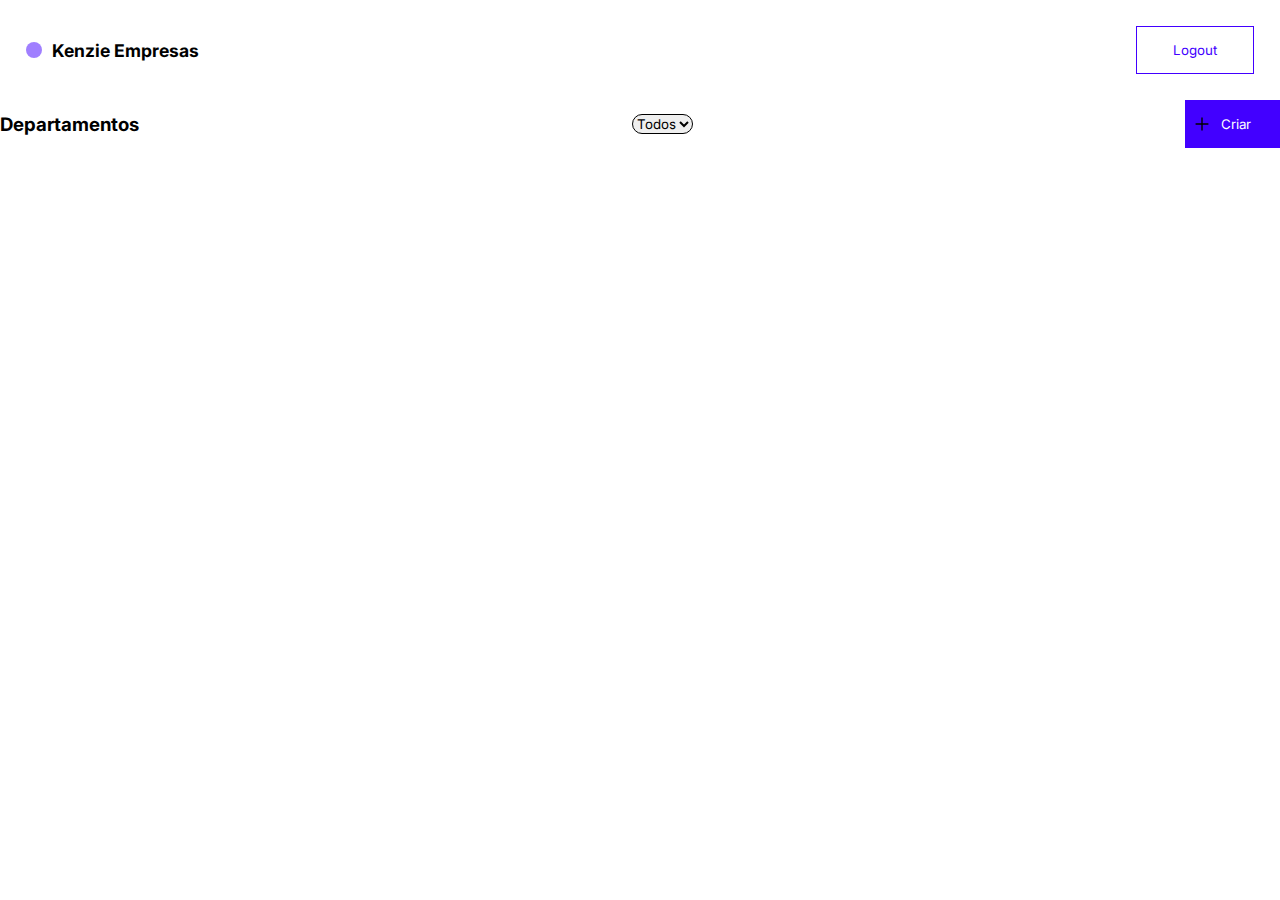
==== pages/admin-dashboard/index.html @ 844704b4 "feat/ new API functions | admin-dashboard | admin-dashboard edit department" ====
<!DOCTYPE html>

<html lang="pt-br">

<head>

    <meta charset="UTF-8">

    <meta http-equiv="X-UA-Compatible" content="IE=edge">

    <meta name="viewport" content="width=device-width, initial-scale=1.0">

    <!-- Global CSS -->

    <link rel="stylesheet" href="../../src/stylesheet/globalStyle.css">
    <link rel="stylesheet" href="../../src/stylesheet/buttonsStyle.css">
    <link rel="stylesheet" href="../../src/stylesheet/toastfy.css">
    <link rel="stylesheet" href="../../src/stylesheet/modal.css">

    <!-- Local CSS -->

    <link rel="stylesheet" href="header.css">
    <link rel="stylesheet" href="department-navigation.css">
    <link rel="stylesheet" href="edit-info-modal.css">
    <link rel="stylesheet" href="ul-style.css">
    <link rel="stylesheet" href="li-style.css">

    <!-- Javascript -->

    <script defer src="department-navigation.js" type="module"></script>
    <script defer src="create-department.js" type="module"></script>
    <script defer src="edit-info.js" type="module"></script>

    <title>Document</title>
    
</head>

<body>

    <header class="home-header">
        <div class="header-container">
            <div class="logo-header">
                <div class="ball"></div>
                <h1 class="title">Kenzie Empresas</h1>
            </div>

            <button class="logout button-style-1">Logout</button>
        </div>
    </header>

    <main class="main-content">

        <section class="department-section">
            <nav class="department-navigation">
                <h3 class="department-title">Departamentos</h3>
                <select class="select-company"><option id="all-companies">Todos</option></select>
                <button class="create-department button-style-2"><img class="add" src="../../src/images/icons/add.svg">Criar</button>
            </nav>
            <div class="ul-department">
                <ul class="department-list"></ul>
            </div>

        </section>

</body>
</html>
---- src/stylesheet/globalStyle.css ----
@import url('https://fonts.googleapis.com/css2?family=Inter:wght@100;200;300;400;500;600;700;800;900&display=swap'); /* Inter font-family: 'Inter', sans-serif; */

* {
    font-family: var(--font-inter);
    margin: 0;
}

html, body {
    height: 100%;
}

:root {
    /* Colors */

    --color-blue: #4200FF;
    --color-blue-50a: #4400FF80;
    --color-white: #FFFFFF;
    --color-black: #000000;
    --color-red: #CE4646;
    --color-green: #4BA036;
    --color-grey: #6F6F6F;
    --color-grey-50a: #6F6F6F80;

    /* Font */

    --font-size-1: 3rem;     /* 40px */
    --font-size-2: 2rem;     /* 32px */
    --font-size-3: 1.875rem; /* 30px */
    --font-size-4: 1.3rem;   /* 20px */
    --font-size-5: 1.1rem;   /* 18px */
    --font-size-6: 1rem;     /* 16px */
    --font-size-7: 0.9rem;   /* 14px */

    --font-weight-1: 700;
    --font-weight-2: 600;
    --font-weight-3: 500;
    --font-weight-4: 400;

    --font-inter: 'Inter', sans-serif;
}
---- src/stylesheet/buttonsStyle.css ----
button {
    cursor: pointer;
    height: 48px;
}

.button-style-1 {
    color: var(--color-blue);
    background-color: var(--color-white);
    border: 1px solid var(--color-blue);
}

.button-style-2 {
    color: var(--color-white);
    background-color: var(--color-blue);
    border: 1px solid var(--color-blue);
}

.button-style-3 {
    color: var(--color-white);
    background-color: var(--color-green);
    border: 1px solid var(--color-green);
}

.button-style-4 {
    color: var(--color-red);
    background-color: var(--color-white);
    border: 1px solid var(--color-red);
}
---- src/stylesheet/toastfy.css ----
body {
    position: relative;
}

.toastfy-container {
    width: 100%;
    display: flex;
    justify-content: center;
}

.toastfy {
    width: 207px;
    height: 68px;
    display: flex;
    justify-content: center;
    align-items: center;
    border-radius: 10px;
    position: fixed;
    animation-name: popUp;
    animation-duration: 8s;
    animation-iteration-count: infinite;
}

.toastfy-success {
    background-color: var(--color-green);
}

.toastfy-fail {
    background-color: var(--color-red);
}

@keyframes popUp {
    0% {
        bottom: -75px;
    }

    10% {
        bottom: 0;
    }

    75% {
        bottom: 0;
    }

    100% {
        bottom: -75px;
    }
}
---- src/stylesheet/modal.css ----
.modal-background {
    width: 100%;
    height: 100%;
    display: flex;
    align-items: center;
    position: absolute;
    top: 0;
    left: 0;
    background-color: var(--color-grey-50a);
}

.modal-template {
    width: 900px;
    padding: 39px 43px;
    background-color: var(--color-white);
    margin: 0 auto;
}

.close-modal-container {
    display: flex;
    justify-content: flex-end;
}

.close-modal {
    display: flex;
    justify-content: center;
    align-items: center;
    width: 25px;
    height: 25px;
    border: none;
    background-color: var(--color-white);
}
---- pages/admin-dashboard/header.css ----
/* Header */

.header-container {
    max-width: 1440px;
    display: flex;
    flex-direction: row;
    justify-content: space-between;
    align-items: center;
    position: relative;
    padding: 26px;
    margin: 0 auto;
}

.title {
    font-size: var(--font-size-5);
}

/* Logo */

.logo-header {
    display: flex;
    align-items: center;
    justify-content: space-between;
    gap: 10px;
}

.ball {
    width: 16px;
    height: 16px;
    border-radius: 100%;
    background-color: var(--color-blue);
    opacity: 0.5;
}

/* Buttons */

.logout {
    padding: 13px 36px;
}

.logout:hover {
    color: var(--color-white);
    background-color: var(--color-blue);
    border: 1px solid var(--color-blue);
    transition: 200ms;
}
---- pages/admin-dashboard/department-navigation.css ----
.department-section {
    max-width: 1440px;
    margin: 0 auto;
}

.department-navigation {
    display: flex;
    justify-content: space-between;
    align-items: center;
}

.select-company {
    border: 1px solid var(--color-black);
    border-radius: 15px;
}

.create-department {
    position: relative;
    display: flex;
    align-items: center;
    padding: 0 28px 0 35px;
    justify-content: space-evenly;
}

.add {
    width: 22px;
    height: 22px;
    position: absolute;
    left: 5px;
}
---- pages/admin-dashboard/edit-info-modal.css ----
.info-modal-title {
    margin-bottom: 20px;
}

.info-modal-container {
    display: flex;
    align-items: center;
    justify-content: space-between;
}

.info-modal-department {
    display: flex;
    flex-direction: column;
    gap: 11px;
}

.info-modal-hire {
    display: flex;
    flex-direction: column;
    gap: 14px;
}

.select-out-of-work {
    width: 423px;
    height: 52px;
}

.hire-button {
    align-self: flex-end;
}

.department-workers-list {
    display: flex;
    align-items: center;
    gap: 30px;
    list-style: none;
    overflow-x: scroll;
}

.department-workers-card {
    width: 306px;
    display: flex;
    flex-direction: column;
    gap: 9px;
    border-bottom: 1px solid var(--color-blue);
    padding: 18px 29px;
}

.department-workers-card-container {
    display: flex;
    justify-content: center;
}

.fire-button {
    width: 157px;
}
---- pages/admin-dashboard/ul-style.css ----
.ul-department {
    width: 1440px;
    max-height: 385px;
    display: flex;
    margin: 0 auto;
    margin-top: 19px;
}

.department-list {
    display: flex;
    flex-wrap: wrap;
    list-style: none;
    padding: 52px 85px;
    gap: 92px;
    overflow-y: scroll;
}
---- pages/admin-dashboard/li-style.css ----
.department-card {
    width: 489px;
    display: flex;
    flex-direction: column;
    gap: 10px;
    border-bottom: 1px solid var(--color-blue);
    padding: 18px 29px;
}

.buttons-container {
    display: flex;
    flex-direction: row;
    justify-content: center;
    align-items: center;
    gap: 20px;
    margin-top: 26px;
}

.department-info, .delete-department, .change-department-description {
    width: 44px;
    height: 30px;
    background-color: transparent;
    border: transparent;
}

.button-icon {
    width: 100%;
    height: 100%;
}
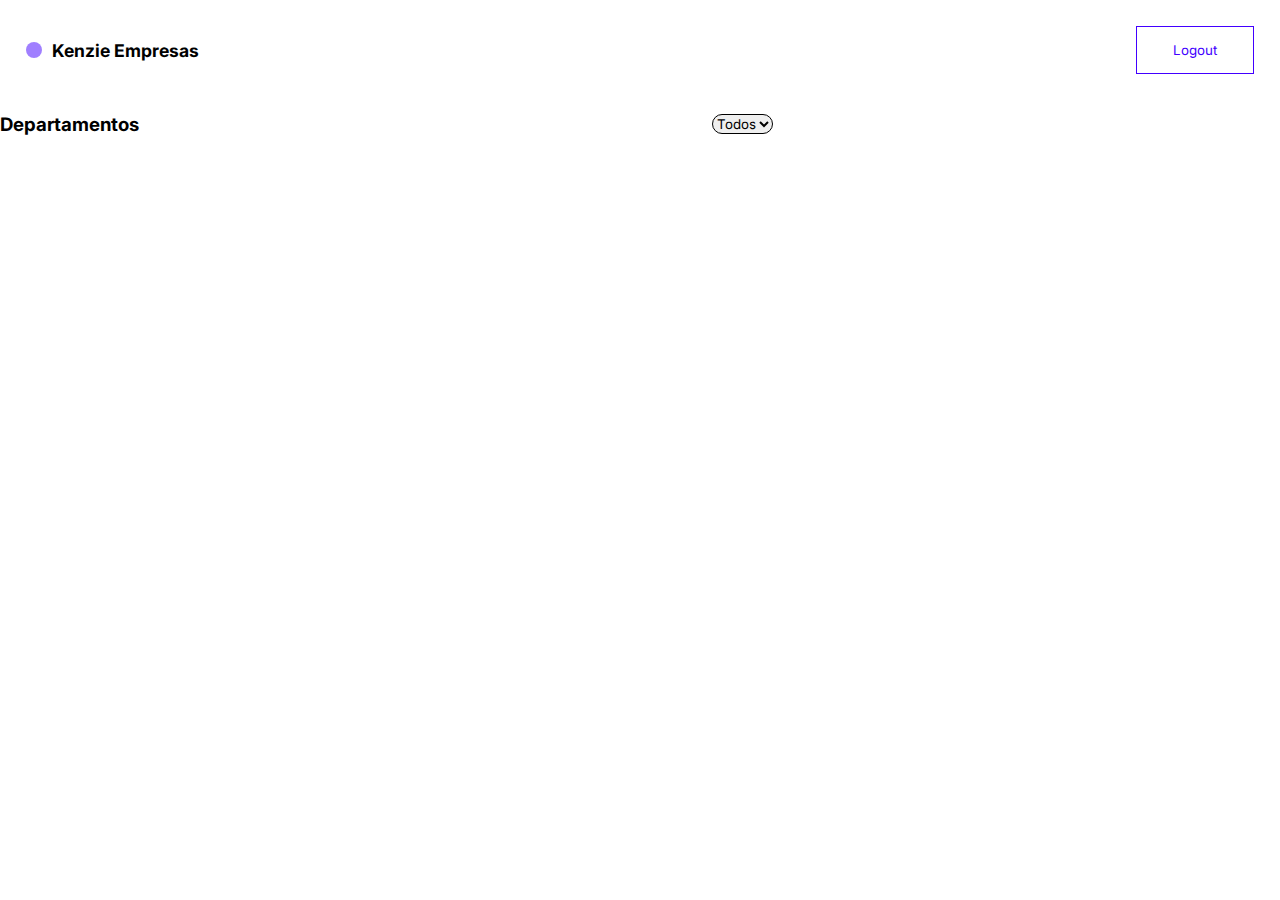
==== commit 10d3883a: "feat/ new APIs for edit Department | edit-department event" ====
--- a/pages/admin-dashboard/index.html
+++ b/pages/admin-dashboard/index.html
@@ -22,6 +22,8 @@
     <link rel="stylesheet" href="header.css">
     <link rel="stylesheet" href="department-navigation.css">
     <link rel="stylesheet" href="edit-info-modal.css">
+    <link rel="stylesheet" href="create-department.css">
+    <link rel="stylesheet" href="edit-department.css">
     <link rel="stylesheet" href="ul-style.css">
     <link rel="stylesheet" href="li-style.css">
 
@@ -30,6 +32,7 @@
     <script defer src="department-navigation.js" type="module"></script>
     <script defer src="create-department.js" type="module"></script>
     <script defer src="edit-info.js" type="module"></script>
+    <script defer src="edit-department.js" type="module"></script>
 
     <title>Document</title>
     
--- a/pages/admin-dashboard/department-navigation.css
+++ b/pages/admin-dashboard/department-navigation.css
@@ -1,5 +1,5 @@
 .department-section {
-    max-width: 1440px;
+    width: 1440px;
     margin: 0 auto;
 }
 
--- a/pages/admin-dashboard/create-department.css
+++ b/pages/admin-dashboard/create-department.css
@@ -0,0 +1,13 @@
+.create-department-form {
+    display: flex;
+    flex-direction: column;
+    gap: 13px;
+}
+
+.create-department-name-input, .create-department-description-input {
+    height: 52px;
+}
+
+.create-department-select {
+    height: 52px;
+}--- a/pages/admin-dashboard/edit-department.css
+++ b/pages/admin-dashboard/edit-department.css
@@ -0,0 +1,11 @@
+.edit-department-form {
+    display: flex;
+    flex-direction: column;
+    gap: 10px;
+}
+
+.edit-department-textarea {
+    height: 150px;
+    padding: 10px;
+    resize: none;
+}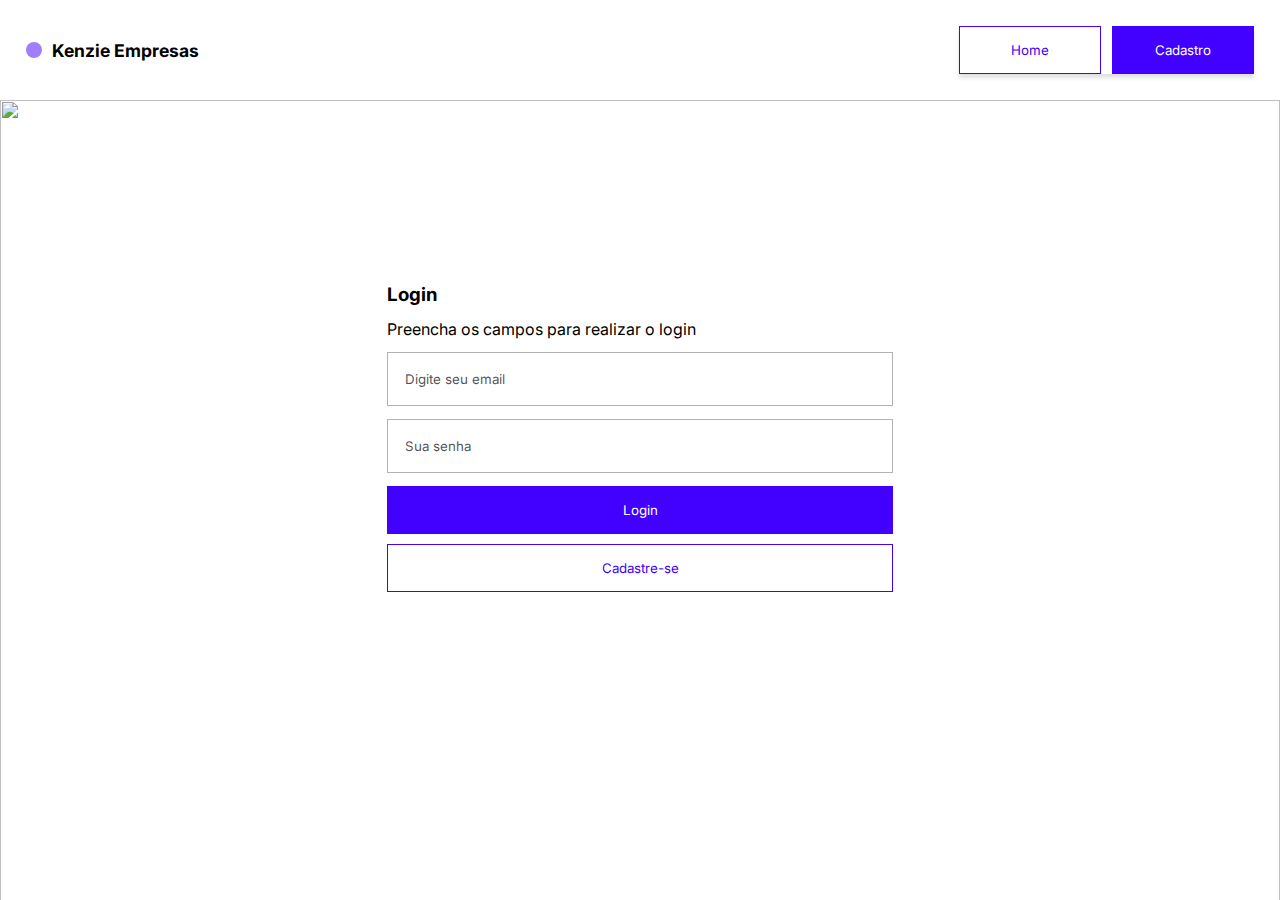
==== commit 58dc1f2b: "feat/ editUser, deleteUser | logout button |check token" ====
--- a/pages/admin-dashboard/index.html
+++ b/pages/admin-dashboard/index.html
@@ -24,6 +24,8 @@
     <link rel="stylesheet" href="edit-info-modal.css">
     <link rel="stylesheet" href="create-department.css">
     <link rel="stylesheet" href="edit-department.css">
+    <link rel="stylesheet" href="delete-department.css">
+    <link rel="stylesheet" href="users-list.css">
     <link rel="stylesheet" href="ul-style.css">
     <link rel="stylesheet" href="li-style.css">
 
@@ -33,6 +35,9 @@
     <script defer src="create-department.js" type="module"></script>
     <script defer src="edit-info.js" type="module"></script>
     <script defer src="edit-department.js" type="module"></script>
+    <script defer src="users-list.js" type="module"></script>
+    <script defer src="check-storage.js" type="module"></script>
+    <script defer src="logout.js" type="module"></script>
 
     <title>Document</title>
     
@@ -62,7 +67,13 @@
             <div class="ul-department">
                 <ul class="department-list"></ul>
             </div>
+        </section>
 
+        <section class="users-section">
+            <h3 class="users-section-title">Usuários Cadastrados</h3>
+            <div class="ul-users">
+                <ul class="users-list"></ul>
+            </div>
         </section>
 
 </body>
--- a/src/stylesheet/modal.css
+++ b/src/stylesheet/modal.css
@@ -3,14 +3,15 @@
     height: 100%;
     display: flex;
     align-items: center;
-    position: absolute;
+    position: fixed;
     top: 0;
     left: 0;
     background-color: var(--color-grey-50a);
 }
 
 .modal-template {
-    width: 900px;
+    min-width: 500px;
+    max-width: 900px;
     padding: 39px 43px;
     background-color: var(--color-white);
     margin: 0 auto;
--- a/pages/admin-dashboard/edit-info-modal.css
+++ b/pages/admin-dashboard/edit-info-modal.css
@@ -3,6 +3,7 @@
 }
 
 .info-modal-container {
+    width: 800px;
     display: flex;
     align-items: center;
     justify-content: space-between;
--- a/pages/admin-dashboard/delete-department.css
+++ b/pages/admin-dashboard/delete-department.css
@@ -0,0 +1,7 @@
+.delete-department-alert {
+    width: 506px;
+    display: flex;
+    flex-direction: column;
+    margin: 0 auto;
+    gap: 30px;
+}--- a/pages/admin-dashboard/users-list.css
+++ b/pages/admin-dashboard/users-list.css
@@ -0,0 +1,49 @@
+.users-section {
+    width: 1440px;
+    margin: 0 auto;
+    flex-wrap: wrap;
+    margin-top: 69px;
+    display: flex;
+    flex-direction: column;
+    align-items: center;
+}
+
+.users-list {
+    max-height: 385px;
+    display: flex;
+    flex-wrap: wrap;
+    list-style: none;
+    padding: 52px 85px;
+    gap: 92px;
+    overflow-y: scroll;
+}
+
+.user-list-card {
+    width: 489px;
+    display: flex;
+    flex-direction: column;
+    gap: 10px;
+    border-bottom: 1px solid var(--color-blue);
+    padding: 18px 29px;
+}
+
+.user-list-buttons-container {
+    display: flex;
+    justify-content: center;
+    align-items: center;
+    gap: 10px;
+    margin: 20px;
+}
+
+.user-list-edit-user, .user-list-delete-user {
+    width: 44px;
+    height: 30px;
+    background-color: transparent;
+    border: transparent;
+}
+
+.user-list-edit-user-icon, .user-list-delete-user-icon {
+    width: 100%;
+    height: 100%;
+    object-fit: scale-down;
+}